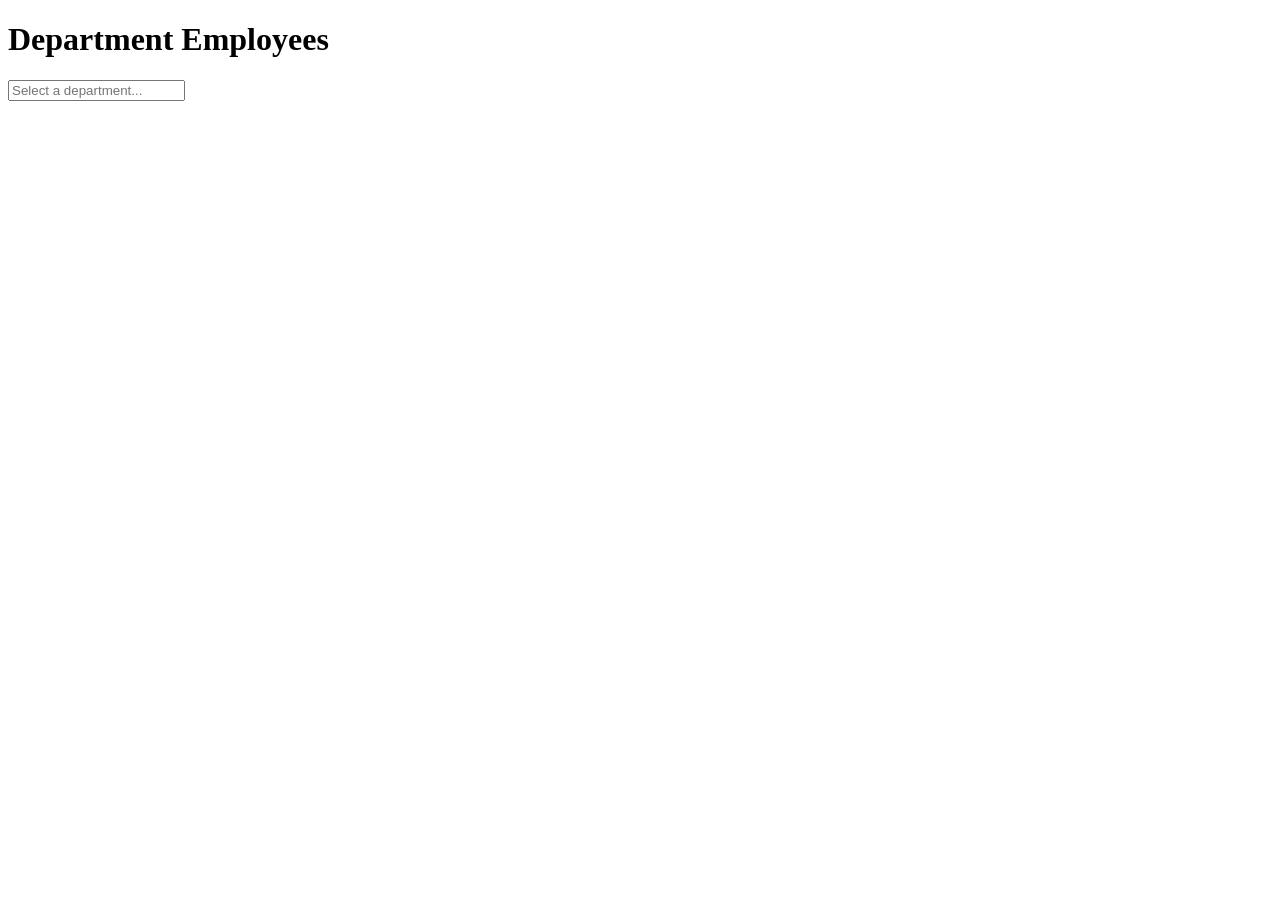
==== src/main/resources/templates/index.html @ 56d69055 "update: Se actualizó el repository para añadir un query." ====
<!doctype html>
<html lang="en">
  <head>
    <title>Department Employees</title>
  </head>
  <body>
    <h1>Department Employees</h1>
    <form>
      <!-- name es como el nombre de la variable que va recibir ese input -->
      <input
        type="text"
        name="department"
        placeholder="Select a department..."
        required
      />
    </form>
  </body>
</html>
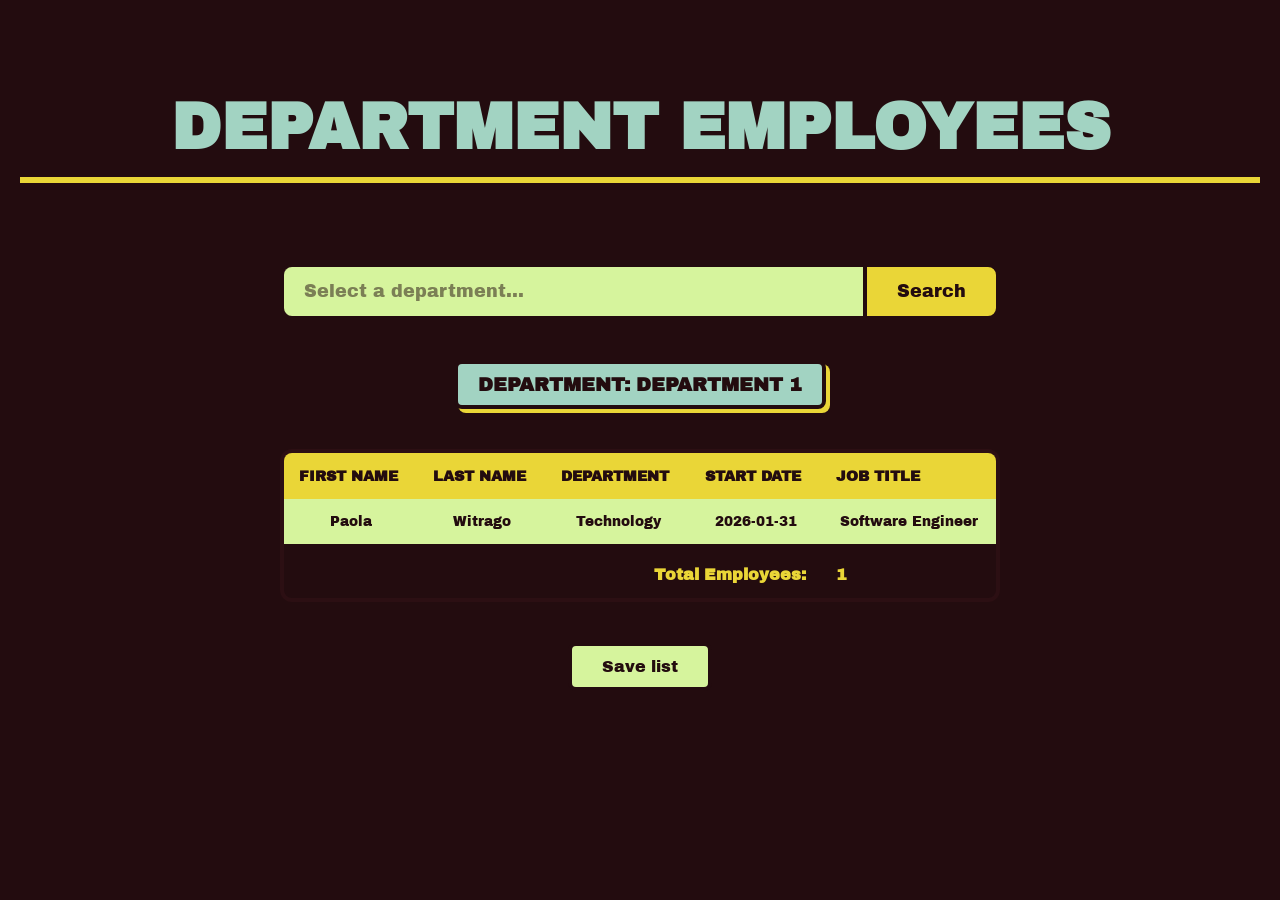
==== commit 6bf2338b: "update: Actualización del css. Falta agregar th." ====
--- a/src/main/resources/templates/index.html
+++ b/src/main/resources/templates/index.html
@@ -2,6 +2,191 @@
 <html lang="en">
   <head>
     <title>Department Employees</title>
+    <link rel="stylesheet" href="../static/css/style.css" />
+    <!-- th:href="@{/css/style.css}" -->
+    <!-- FONT -->
+    <link rel="preconnect" href="https://fonts.googleapis.com" />
+    <link rel="preconnect" href="https://fonts.gstatic.com" crossorigin />
+    <link
+      href="https://fonts.googleapis.com/css2?family=Archivo+Black&display=swap"
+      rel="stylesheet"
+    />
+    <style>
+      body {
+        background-color: #230c0f;
+        color: #ead637;
+        font-family: "Archivo Black", sans-serif;
+
+        margin: 0;
+        padding: 50px 20px;
+        text-align: center;
+      }
+
+      h1 {
+        text-align: center;
+        text-transform: uppercase;
+        font-family: "Archivo Black", sans-serif;
+        font-size: 4rem;
+        color: #a2d3c2;
+
+        border-bottom: 6px solid #ead637;
+        padding-bottom: 15px;
+        margin-bottom: 40px;
+
+        display: inline-block;
+        width: 100%;
+      }
+
+      form {
+        display: flex;
+        justify-content: center;
+        align-items: center;
+        margin: 40px auto;
+        max-width: 45rem;
+        width: 100%;
+      }
+
+      input[type="text"] {
+        background-color: #d6f49d;
+        color: #230c0f;
+        font-family: "Archivo Black", sans-serif;
+        font-size: 1.1rem;
+        padding: 15px 20px;
+
+        width: 100%;
+        border: 4px solid #230c0f;
+        border-right: none;
+
+        border-radius: 12px 0 0 12px;
+        outline: none;
+        transition: background-color 0.2s ease;
+      }
+
+      input[type="text"]::placeholder {
+        color: #230c0f;
+        opacity: 0.5;
+      }
+
+      input[type="text"]:focus {
+        background-color: #e2f7b4;
+      }
+
+      button[type="submit"] {
+        background-color: #ead637;
+        color: #230c0f;
+        font-family: "Archivo Black", sans-serif;
+        font-size: 1.1rem;
+        padding: 15px 30px;
+
+        border: 4px solid #230c0f;
+        border-radius: 0 12px 12px 0;
+
+        cursor: pointer;
+        white-space: nowrap;
+        transition: all 0.2s ease;
+      }
+
+      button[type="submit"]:hover {
+        background-color: #230c0f;
+        color: #ead637;
+      }
+
+      button[type="submit"]:active {
+        background-color: #170809;
+      }
+
+      h2 {
+        font-family: "Archivo Black", sans-serif;
+        font-size: 1.2rem;
+        color: #230c0f;
+        background-color: #a2d3c2;
+
+        display: table;
+        margin: 30px auto;
+        padding: 10px 20px;
+
+        border: 4px solid #230c0f;
+        border-radius: 8px;
+        text-transform: uppercase;
+
+        box-shadow: 4px 4px 0px #ead637;
+      }
+
+      table {
+        width: 100%;
+        max-width: 45rem;
+        margin: 40px auto;
+        border-collapse: collapse;
+        font-family: "Archivo Black", sans-serif;
+        background-color: #2c0f13;
+        border: 4px solid #230c0f;
+        border-radius: 12px;
+        overflow: hidden;
+      }
+
+      thead {
+        background-color: #ead637;
+      }
+
+      th {
+        color: #230c0f;
+        padding: 15px;
+        text-align: left;
+        font-size: 0.9rem;
+        text-transform: uppercase;
+      }
+
+      td {
+        padding: 15px;
+        color: #ffffff;
+        border-bottom: 2px solid #230c0f;
+        font-size: 0.85rem;
+      }
+
+      .oldest-employee {
+        background-color: #d6f49d !important;
+      }
+
+      .oldest-employee td {
+        color: #230c0f !important;
+      }
+
+      tfoot tr {
+        background-color: #230c0f;
+      }
+
+      tfoot td {
+        color: #ead637 !important;
+        font-size: 1rem;
+        padding-top: 20px;
+        border-bottom: none;
+      }
+
+      button[type="button"] {
+        background-color: #d6f49d;
+        color: #230c0f;
+        font-family: "Archivo Black", sans-serif;
+        font-size: 1rem;
+        border: 4px solid #230c0f;
+        padding: 12px 30px;
+        border-radius: 8px;
+        cursor: pointer;
+
+        display: block;
+        margin: 30px auto;
+        transition: all 0.2s ease;
+      }
+
+      button[type="button"]:hover {
+        background-color: #230c0f;
+        color: #d6f49d;
+        border-color: #d6f49d;
+      }
+
+      button[type="button"]:active {
+        transform: scale(0.95);
+      }
+    </style>
   </head>
   <body>
     <h1>Department Employees</h1>
@@ -10,9 +195,46 @@
       <input
         type="text"
         name="department"
+        list="departments"
         placeholder="Select a department..."
         required
       />
+      <datalist id="departments">
+        <option value="Department 1"></option>
+        <option value="Department 2"></option>
+      </datalist>
+      <button type="submit">Search</button>
     </form>
+
+    <h2>Department: Department 1</h2>
+    <table>
+      <thead>
+        <tr>
+          <th>First Name</th>
+          <th>Last Name</th>
+          <th>Department</th>
+          <th>Start Date</th>
+          <th>Job Title</th>
+        </tr>
+      </thead>
+      <tbody>
+        <tr class="oldest-employee">
+          <td>Paola</td>
+          <td>Witrago</td>
+          <td>Technology</td>
+          <td>2026-01-31</td>
+          <td>Software Engineer</td>
+        </tr>
+      </tbody>
+      <tfoot>
+        <tr>
+          <td colspan="4" style="text-align: right; font-weight: bold">
+            Total Employees:
+          </td>
+          <td style="font-weight: bold; text-align: left">1</td>
+        </tr>
+      </tfoot>
+    </table>
+    <button type="button">Save list</button>
   </body>
 </html>
--- a/src/main/resources/static/css/style.css
+++ b/src/main/resources/static/css/style.css
@@ -0,0 +1,174 @@
+body {
+  background-color: #230c0f;
+  color: #ead637;
+  font-family: "Archivo Black", sans-serif;
+
+  margin: 0;
+  padding: 50px 20px;
+  text-align: center;
+}
+
+h1 {
+  text-align: center;
+  text-transform: uppercase;
+  font-family: "Archivo Black", sans-serif;
+  font-size: 4rem;
+  color: #a2d3c2;
+
+  border-bottom: 6px solid #ead637;
+  padding-bottom: 15px;
+  margin-bottom: 40px;
+
+  display: inline-block;
+  width: 100%;
+}
+
+form {
+  display: flex;
+  justify-content: center;
+  align-items: center;
+  margin: 40px auto;
+  max-width: 45rem;
+  width: 100%;
+}
+
+input[type="text"] {
+  background-color: #d6f49d;
+  color: #230c0f;
+  font-family: "Archivo Black", sans-serif;
+  font-size: 1.1rem;
+  padding: 15px 20px;
+
+  width: 100%;
+  border: 4px solid #230c0f;
+  border-right: none;
+
+  border-radius: 12px 0 0 12px;
+  outline: none;
+  transition: background-color 0.2s ease;
+}
+
+input[type="text"]::placeholder {
+  color: #230c0f;
+  opacity: 0.5;
+}
+
+input[type="text"]:focus {
+  background-color: #e2f7b4;
+}
+
+button[type="submit"] {
+  background-color: #ead637;
+  color: #230c0f;
+  font-family: "Archivo Black", sans-serif;
+  font-size: 1.1rem;
+  padding: 15px 30px;
+
+  border: 4px solid #230c0f;
+  border-radius: 0 12px 12px 0;
+
+  cursor: pointer;
+  white-space: nowrap;
+  transition: all 0.2s ease;
+}
+
+button[type="submit"]:hover {
+  background-color: #230c0f;
+  color: #ead637;
+}
+
+button[type="submit"]:active {
+  background-color: #170809;
+}
+
+h2 {
+  font-family: "Archivo Black", sans-serif;
+  font-size: 1.2rem;
+  color: #230c0f;
+  background-color: #a2d3c2;
+
+  display: table;
+  margin: 30px auto;
+  padding: 10px 20px;
+
+  border: 4px solid #230c0f;
+  border-radius: 8px;
+  text-transform: uppercase;
+
+  box-shadow: 4px 4px 0px #ead637;
+}
+
+table {
+  width: 100%;
+  max-width: 45rem;
+  margin: 40px auto;
+  border-collapse: collapse;
+  font-family: "Archivo Black", sans-serif;
+  background-color: #2c0f13;
+  border: 4px solid #230c0f;
+  border-radius: 12px;
+  overflow: hidden;
+}
+
+thead {
+  background-color: #ead637;
+}
+
+th {
+  color: #230c0f;
+  padding: 15px;
+  text-align: left;
+  font-size: 0.9rem;
+  text-transform: uppercase;
+}
+
+td {
+  padding: 15px;
+  color: #ffffff;
+  border-bottom: 2px solid #230c0f;
+  font-size: 0.85rem;
+}
+
+.oldest-employee {
+  background-color: #d6f49d !important;
+}
+
+.oldest-employee td {
+  color: #230c0f !important;
+}
+
+tfoot tr {
+  background-color: #230c0f;
+}
+
+tfoot td {
+  color: #ead637 !important;
+  font-size: 1rem;
+  padding-top: 20px;
+  border-bottom: none;
+}
+
+button[type="button"] {
+  background-color: #d6f49d;
+  color: #230c0f;
+  font-family: "Archivo Black", sans-serif;
+  font-size: 1rem;
+  border: 4px solid #230c0f;
+  padding: 12px 30px;
+  border-radius: 8px;
+  cursor: pointer;
+
+  display: block;
+  margin: 30px auto;
+  transition: all 0.2s ease;
+}
+
+button[type="button"]:hover {
+  background-color: #230c0f;
+  color: #d6f49d;
+  border-color: #d6f49d;
+}
+
+button[type="button"]:active {
+  transform: scale(0.95);
+}
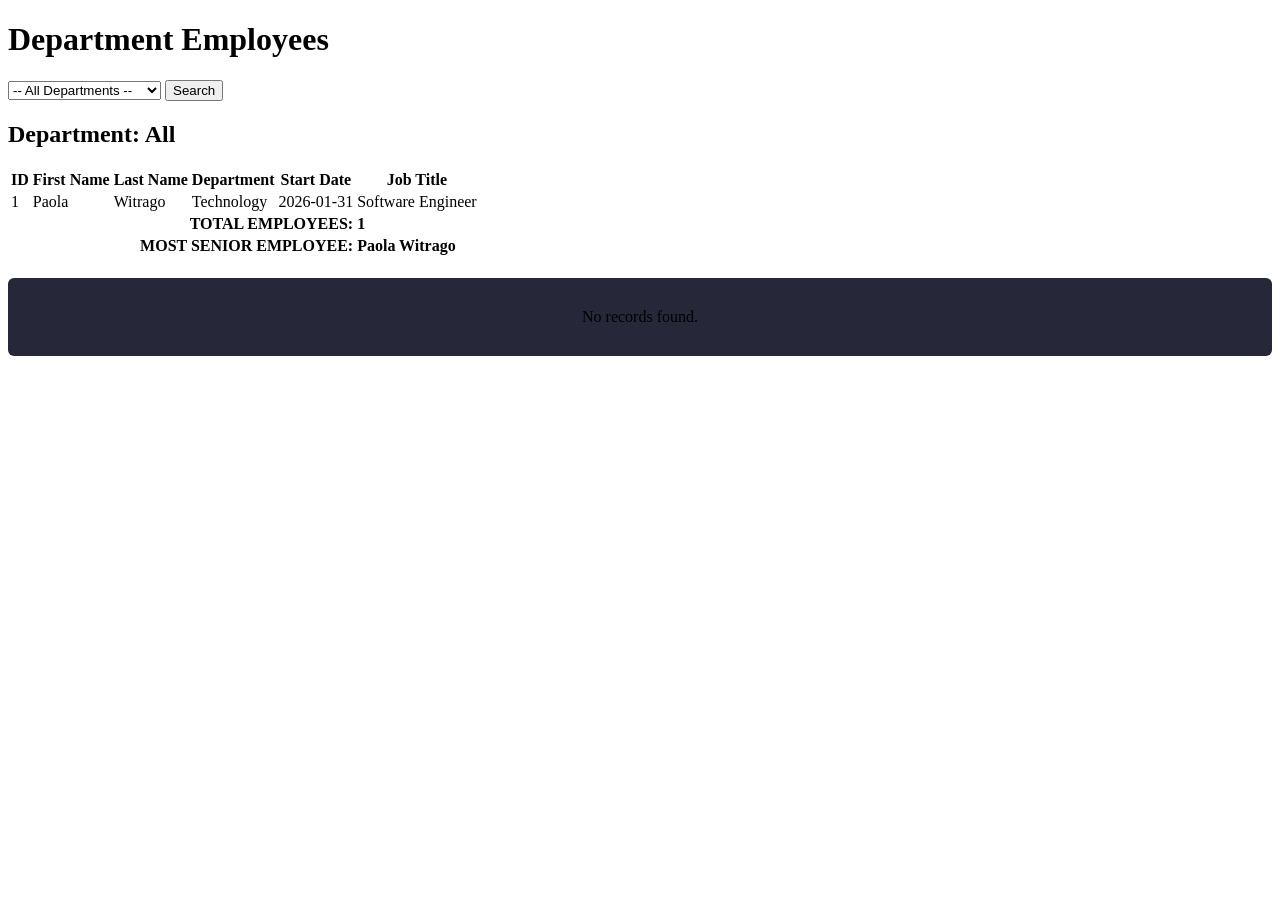
==== commit 6efdce29: "update: últimos detalles de la aplicación." ====
--- a/src/main/resources/templates/index.html
+++ b/src/main/resources/templates/index.html
@@ -1,9 +1,9 @@
 <!doctype html>
-<html lang="en">
+<html xmlns:th="http:www.thymeleaf.org" lang="en">
   <head>
+    <meta charset="UTF-8" />
     <title>Department Employees</title>
-    <link rel="stylesheet" href="../static/css/style.css" />
-    <!-- th:href="@{/css/style.css}" -->
+    <link rel="stylesheet" th:href="@{/css/style.css}" />
     <!-- FONT -->
     <link rel="preconnect" href="https://fonts.googleapis.com" />
     <link rel="preconnect" href="https://fonts.gstatic.com" crossorigin />
@@ -11,230 +11,120 @@
       href="https://fonts.googleapis.com/css2?family=Archivo+Black&display=swap"
       rel="stylesheet"
     />
-    <style>
-      body {
-        background-color: #230c0f;
-        color: #ead637;
-        font-family: "Archivo Black", sans-serif;
-
-        margin: 0;
-        padding: 50px 20px;
-        text-align: center;
-      }
-
-      h1 {
-        text-align: center;
-        text-transform: uppercase;
-        font-family: "Archivo Black", sans-serif;
-        font-size: 4rem;
-        color: #a2d3c2;
-
-        border-bottom: 6px solid #ead637;
-        padding-bottom: 15px;
-        margin-bottom: 40px;
-
-        display: inline-block;
-        width: 100%;
-      }
-
-      form {
-        display: flex;
-        justify-content: center;
-        align-items: center;
-        margin: 40px auto;
-        max-width: 45rem;
-        width: 100%;
-      }
-
-      input[type="text"] {
-        background-color: #d6f49d;
-        color: #230c0f;
-        font-family: "Archivo Black", sans-serif;
-        font-size: 1.1rem;
-        padding: 15px 20px;
-
-        width: 100%;
-        border: 4px solid #230c0f;
-        border-right: none;
-
-        border-radius: 12px 0 0 12px;
-        outline: none;
-        transition: background-color 0.2s ease;
-      }
-
-      input[type="text"]::placeholder {
-        color: #230c0f;
-        opacity: 0.5;
-      }
-
-      input[type="text"]:focus {
-        background-color: #e2f7b4;
-      }
-
-      button[type="submit"] {
-        background-color: #ead637;
-        color: #230c0f;
-        font-family: "Archivo Black", sans-serif;
-        font-size: 1.1rem;
-        padding: 15px 30px;
-
-        border: 4px solid #230c0f;
-        border-radius: 0 12px 12px 0;
-
-        cursor: pointer;
-        white-space: nowrap;
-        transition: all 0.2s ease;
-      }
-
-      button[type="submit"]:hover {
-        background-color: #230c0f;
-        color: #ead637;
-      }
-
-      button[type="submit"]:active {
-        background-color: #170809;
-      }
-
-      h2 {
-        font-family: "Archivo Black", sans-serif;
-        font-size: 1.2rem;
-        color: #230c0f;
-        background-color: #a2d3c2;
-
-        display: table;
-        margin: 30px auto;
-        padding: 10px 20px;
-
-        border: 4px solid #230c0f;
-        border-radius: 8px;
-        text-transform: uppercase;
-
-        box-shadow: 4px 4px 0px #ead637;
-      }
-
-      table {
-        width: 100%;
-        max-width: 45rem;
-        margin: 40px auto;
-        border-collapse: collapse;
-        font-family: "Archivo Black", sans-serif;
-        background-color: #2c0f13;
-        border: 4px solid #230c0f;
-        border-radius: 12px;
-        overflow: hidden;
-      }
-
-      thead {
-        background-color: #ead637;
-      }
-
-      th {
-        color: #230c0f;
-        padding: 15px;
-        text-align: left;
-        font-size: 0.9rem;
-        text-transform: uppercase;
-      }
-
-      td {
-        padding: 15px;
-        color: #ffffff;
-        border-bottom: 2px solid #230c0f;
-        font-size: 0.85rem;
-      }
-
-      .oldest-employee {
-        background-color: #d6f49d !important;
-      }
-
-      .oldest-employee td {
-        color: #230c0f !important;
-      }
-
-      tfoot tr {
-        background-color: #230c0f;
-      }
-
-      tfoot td {
-        color: #ead637 !important;
-        font-size: 1rem;
-        padding-top: 20px;
-        border-bottom: none;
-      }
-
-      button[type="button"] {
-        background-color: #d6f49d;
-        color: #230c0f;
-        font-family: "Archivo Black", sans-serif;
-        font-size: 1rem;
-        border: 4px solid #230c0f;
-        padding: 12px 30px;
-        border-radius: 8px;
-        cursor: pointer;
-
-        display: block;
-        margin: 30px auto;
-        transition: all 0.2s ease;
-      }
-
-      button[type="button"]:hover {
-        background-color: #230c0f;
-        color: #d6f49d;
-        border-color: #d6f49d;
-      }
-
-      button[type="button"]:active {
-        transform: scale(0.95);
-      }
-    </style>
   </head>
   <body>
-    <h1>Department Employees</h1>
-    <form>
-      <!-- name es como el nombre de la variable que va recibir ese input -->
-      <input
-        type="text"
-        name="department"
-        list="departments"
-        placeholder="Select a department..."
-        required
-      />
-      <datalist id="departments">
-        <option value="Department 1"></option>
-        <option value="Department 2"></option>
-      </datalist>
-      <button type="submit">Search</button>
-    </form>
+    <div class="container">
+      <h1>Department Employees</h1>
 
-    <h2>Department: Department 1</h2>
-    <table>
-      <thead>
-        <tr>
-          <th>First Name</th>
-          <th>Last Name</th>
-          <th>Department</th>
-          <th>Start Date</th>
-          <th>Job Title</th>
-        </tr>
-      </thead>
-      <tbody>
-        <tr class="oldest-employee">
-          <td>Paola</td>
-          <td>Witrago</td>
-          <td>Technology</td>
-          <td>2026-01-31</td>
-          <td>Software Engineer</td>
-        </tr>
-      </tbody>
-      <tfoot>
-        <tr>
-          <td colspan="4" style="text-align: right; font-weight: bold">
-            Total Employees:
-          </td>
-          <td style="font-weight: bold; text-align: left">1</td>
-        </tr>
-      </tfoot>
-    </table>
-    <button type="button">Save list</button>
+      <form th:action="@{/employee}" method="get" class="search-box">
+        <select name="department" id="department" required>
+          <option
+            value=""
+            disabled
+            th:selected="${currentDepartment == null}"
+            hidden
+          >
+            Select a department...
+          </option>
+          <option>-- All Departments --</option>
+          <option
+            th:each="dpt : ${allDepartments}"
+            th:value="${dpt}"
+            th:text="${dpt}"
+            th:selected="${dpt == currentDepartment}"
+          >
+            Department
+          </option>
+        </select>
+        <button type="submit">Search</button>
+      </form>
+
+      <h2
+        th:text="${currentDepartment != null and !#strings.isEmpty(currentDepartment)}
+                   ? 'Department: ' + ${currentDepartment}
+                   : 'Department: All'"
+      >
+        Department: All
+      </h2>
+
+      <div th:if="${not #lists.isEmpty(employeeList)}">
+        <table>
+          <thead>
+            <tr>
+              <th>ID</th>
+              <th>First Name</th>
+              <th>Last Name</th>
+              <th>Department</th>
+              <th>Start Date</th>
+              <th>Job Title</th>
+            </tr>
+          </thead>
+          <tbody>
+            <tr
+              th:each="emp : ${employeeList}"
+              th:class="${oldest != null and emp.id == oldest.id} ? 'oldest-employee' : ''"
+            >
+              <td th:text="${emp.id}">1</td>
+              <td th:text="${emp.firstName}">Paola</td>
+              <td th:text="${emp.lastName}">Witrago</td>
+              <td th:text="${emp.department}">Technology</td>
+              <td th:text="${emp.startDate}">2026-01-31</td>
+              <td th:text="${emp.jobTitle}">Software Engineer</td>
+            </tr>
+          </tbody>
+          <tfoot>
+            <tr>
+              <td
+                colspan="5"
+                style="
+                  text-align: right;
+                  font-weight: bold;
+                  text-transform: uppercase;
+                "
+              >
+                Total Employees:
+              </td>
+              <td
+                style="font-weight: bold; text-align: left"
+                th:text="${totalEmployees}"
+              >
+                1
+              </td>
+            </tr>
+            <tr th:if="${oldest != null}">
+              <td
+                colspan="5"
+                style="
+                  text-align: right;
+                  font-weight: bold;
+                  text-transform: uppercase;
+                "
+              >
+                Most Senior Employee:
+              </td>
+              <td
+                style="font-weight: bold; text-align: left"
+                th:text="${oldest.getFirstName()} + ' ' + ${oldest.getLastName()}"
+              >
+                Paola Witrago
+              </td>
+            </tr>
+          </tfoot>
+        </table>
+      </div>
+
+      <div
+        th:if="${#lists.isEmpty(employeeList)}"
+        style="
+          text-align: center;
+          padding: 30px;
+          background-color: #27273a;
+          border-radius: 6px;
+          margin-top: 20px;
+        "
+      >
+        No records found.
+      </div>
+    </div>
   </body>
 </html>
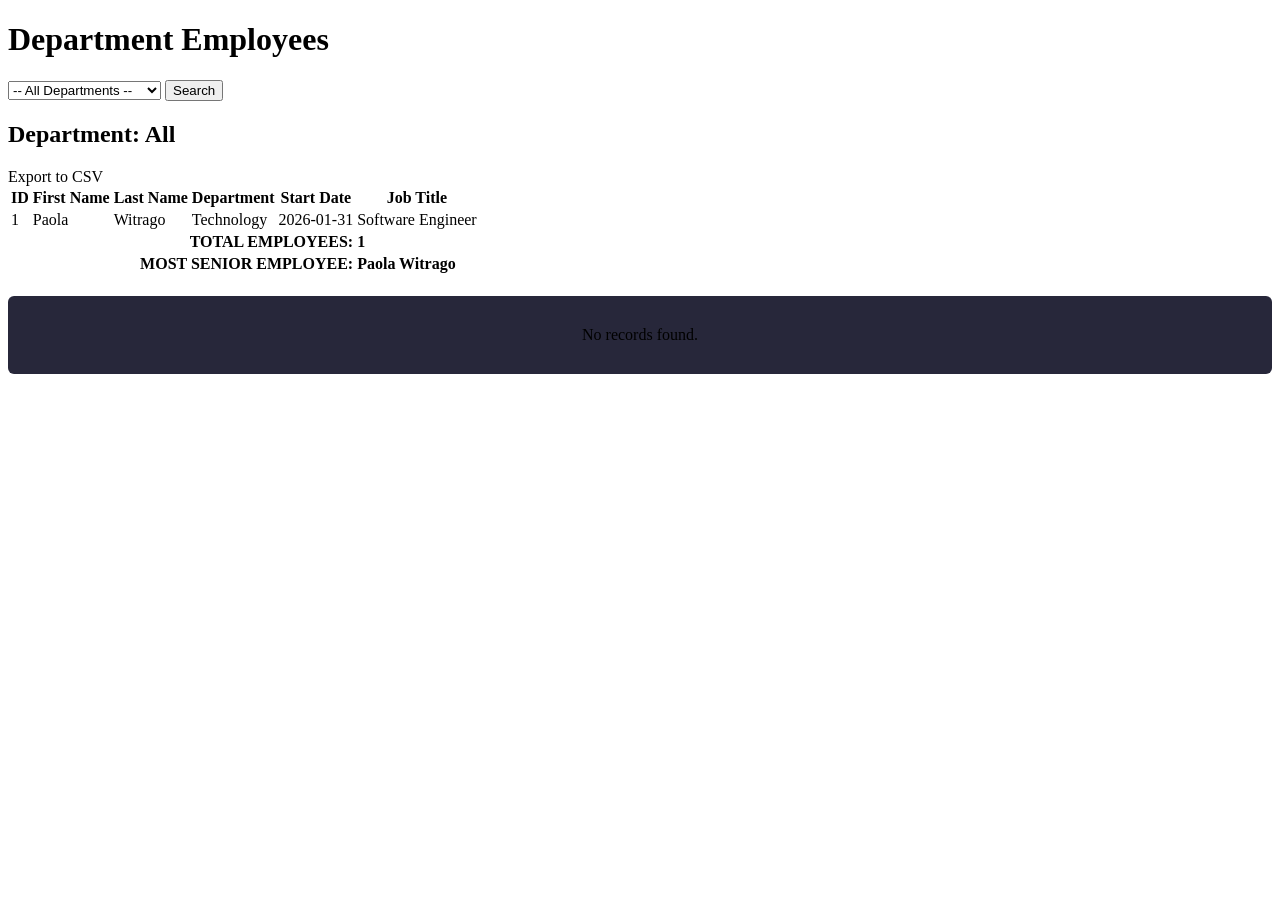
==== commit 9c64712b: "update: Detalles finales: exportar csv." ====
--- a/src/main/resources/templates/index.html
+++ b/src/main/resources/templates/index.html
@@ -48,6 +48,15 @@
       </h2>
 
       <div th:if="${not #lists.isEmpty(employeeList)}">
+        <div class="download-container">
+          <a
+            th:href="@{/employee/download(department=${currentDepartment})}"
+            class="download-btn"
+          >
+            Export to CSV
+          </a>
+        </div>
+
         <table>
           <thead>
             <tr>
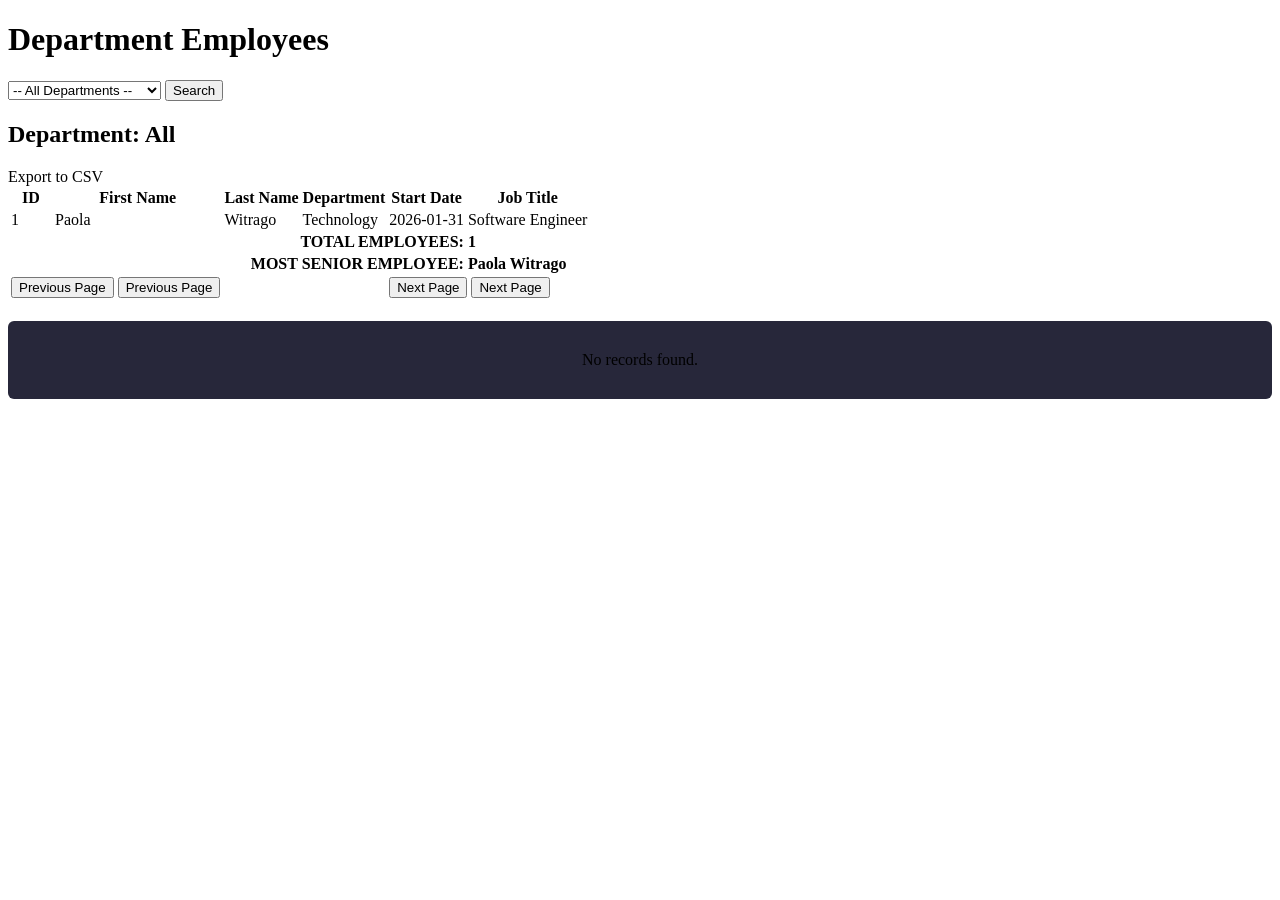
==== commit 49187164: "Esta version ya deberia tener implementado un index.html corregido, y cambiado la parte del Java par" ====
--- a/src/main/resources/templates/index.html
+++ b/src/main/resources/templates/index.html
@@ -3,7 +3,7 @@
   <head>
     <meta charset="UTF-8" />
     <title>Department Employees</title>
-    <link rel="stylesheet" th:href="@{/css/style.css}" />
+    <link rel="stylesheet" href="@{/css/style.css}" />
     <!-- FONT -->
     <link rel="preconnect" href="https://fonts.googleapis.com" />
     <link rel="preconnect" href="https://fonts.gstatic.com" crossorigin />
@@ -26,7 +26,7 @@
           >
             Select a department...
           </option>
-          <option>-- All Departments --</option>
+          <option value="">-- All Departments --</option>
           <option
             th:each="dpt : ${allDepartments}"
             th:value="${dpt}"
@@ -50,7 +50,7 @@
       <div th:if="${not #lists.isEmpty(employeeList)}">
         <div class="download-container">
           <a
-            th:href="@{/employee/download(department=${currentDepartment})}"
+            th:href="@{/employee/download(department=${currentDepartment},pageNum=${pageNum},pageSize={$pageSize})}"
             class="download-btn"
           >
             Export to CSV
@@ -82,7 +82,7 @@
             </tr>
           </tbody>
           <tfoot>
-            <tr>
+            <tr th:if="${!employeeList.isEmpty()}">
               <td
                 colspan="5"
                 style="
@@ -118,6 +118,23 @@
                 Paola Witrago
               </td>
             </tr>
+            <tr th:if="${!employeeList.isEmpty()}">
+              <td colspan="2">
+                  <a th:if="${pageNum>1}"
+              th:href="@{(department=${currentDepartment},pageNum=${pageNum-1},pageSize={$pageSize})}">
+                <button class="page-btn">Previous Page</button>
+                </a>
+                <button class="page-btn" th:unless="${pageNum>1}">Previous Page</button>
+              </td >
+              <td colspan="2" th:text="Page: ${pageNum}/${pageCount}"></td>
+              <td colspan="2">
+                <a th:if="${pageNum<pageCount}"
+              th:href="@{(department=${currentDepartment},pageNum=${pageNum+1},pageSize={$pageSize})}">
+                <button class="page-btn">Next Page</button>
+              </a>
+              <button class="page-btn" th:unless="${pageNum<pageCount}">Next Page</button>
+              </td>
+            </tr>
           </tfoot>
         </table>
       </div>
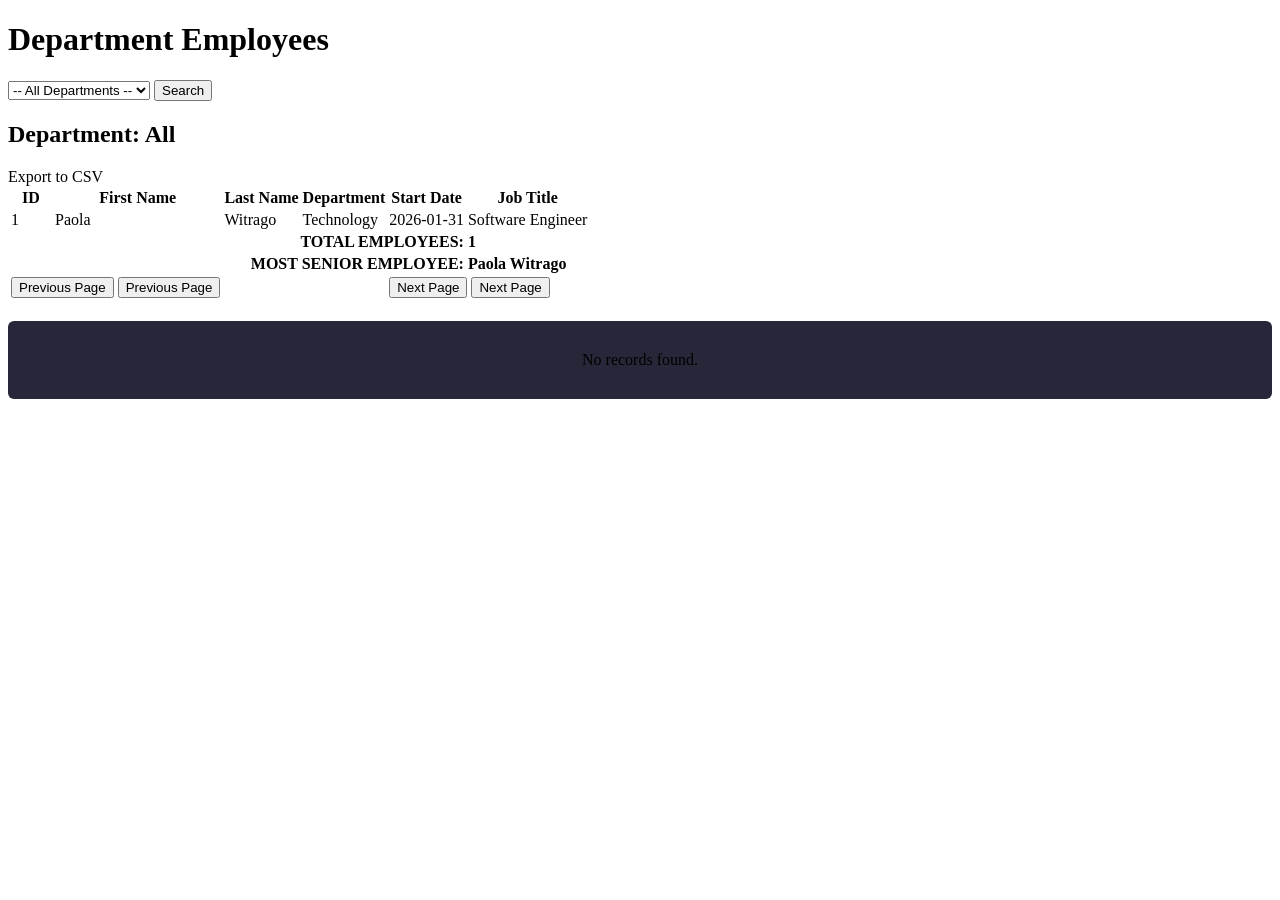
==== commit 5bddd602: "update: Actualización de botones para cambiar entre pestañas y que salgan todas las personas." ====
--- a/src/main/resources/templates/index.html
+++ b/src/main/resources/templates/index.html
@@ -3,7 +3,7 @@
   <head>
     <meta charset="UTF-8" />
     <title>Department Employees</title>
-    <link rel="stylesheet" href="@{/css/style.css}" />
+    <link rel="stylesheet" th:href="@{/css/style.css}" />
     <!-- FONT -->
     <link rel="preconnect" href="https://fonts.googleapis.com" />
     <link rel="preconnect" href="https://fonts.gstatic.com" crossorigin />
@@ -17,16 +17,10 @@
       <h1>Department Employees</h1>
 
       <form th:action="@{/employee}" method="get" class="search-box">
-        <select name="department" id="department" required>
-          <option
-            value=""
-            disabled
-            th:selected="${currentDepartment == null}"
-            hidden
-          >
-            Select a department...
+        <select name="department" id="department">
+          <option value="" th:selected="${currentDepartment == null}">
+            -- All Departments --
           </option>
-          <option value="">-- All Departments --</option>
           <option
             th:each="dpt : ${allDepartments}"
             th:value="${dpt}"
@@ -50,7 +44,7 @@
       <div th:if="${not #lists.isEmpty(employeeList)}">
         <div class="download-container">
           <a
-            th:href="@{/employee/download(department=${currentDepartment},pageNum=${pageNum},pageSize={$pageSize})}"
+            th:href="@{/employee/download(department=${currentDepartment},pageNum=${pageNum},pageSize=${pageSize})}"
             class="download-btn"
           >
             Export to CSV
@@ -82,7 +76,7 @@
             </tr>
           </tbody>
           <tfoot>
-            <tr th:if="${!employeeList.isEmpty()}">
+            <tr>
               <td
                 colspan="5"
                 style="
@@ -120,19 +114,30 @@
             </tr>
             <tr th:if="${!employeeList.isEmpty()}">
               <td colspan="2">
-                  <a th:if="${pageNum>1}"
-              th:href="@{(department=${currentDepartment},pageNum=${pageNum-1},pageSize={$pageSize})}">
-                <button class="page-btn">Previous Page</button>
+                <a
+                  th:if="${pageNum>1}"
+                  th:href="@{/employee(department=${currentDepartment},pageNum=${pageNum-1},pageSize=${pageSize})}"
+                >
+                  <button class="page-btn">Previous Page</button>
                 </a>
-                <button class="page-btn" th:unless="${pageNum>1}">Previous Page</button>
-              </td >
-              <td colspan="2" th:text="Page: ${pageNum}/${pageCount}"></td>
+                <button class="page-btn" th:unless="${pageNum>1}">
+                  Previous Page
+                </button>
+              </td>
+              <td
+                colspan="2"
+                th:text="'Page: ' + ${pageNum} + '/' + ${pageCount}"
+              ></td>
               <td colspan="2">
-                <a th:if="${pageNum<pageCount}"
-              th:href="@{(department=${currentDepartment},pageNum=${pageNum+1},pageSize={$pageSize})}">
-                <button class="page-btn">Next Page</button>
-              </a>
-              <button class="page-btn" th:unless="${pageNum<pageCount}">Next Page</button>
+                <a
+                  th:if="${pageNum<pageCount}"
+                  th:href="@{/employee(department=${currentDepartment},pageNum=${pageNum+1},pageSize=${pageSize})}"
+                >
+                  <button class="page-btn">Next Page</button>
+                </a>
+                <button class="page-btn" th:unless="${pageNum<pageCount}">
+                  Next Page
+                </button>
               </td>
             </tr>
           </tfoot>
